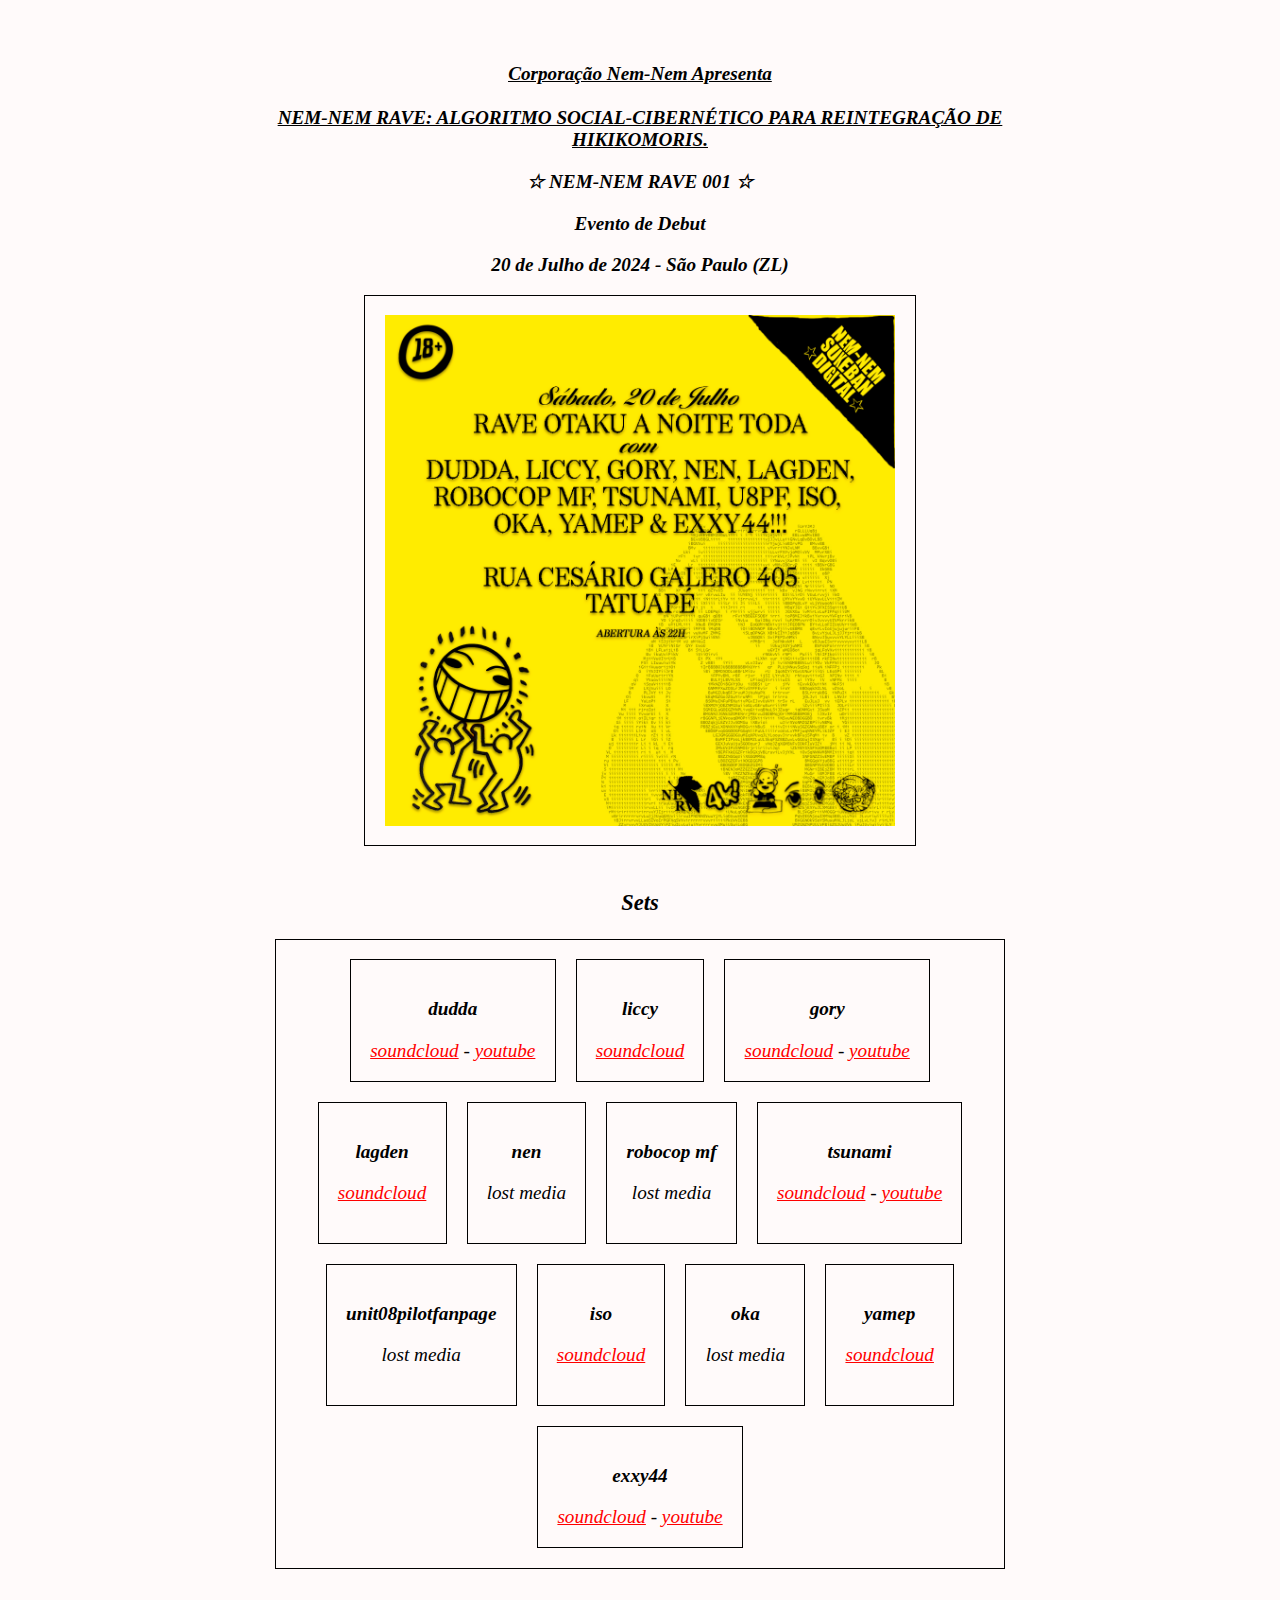
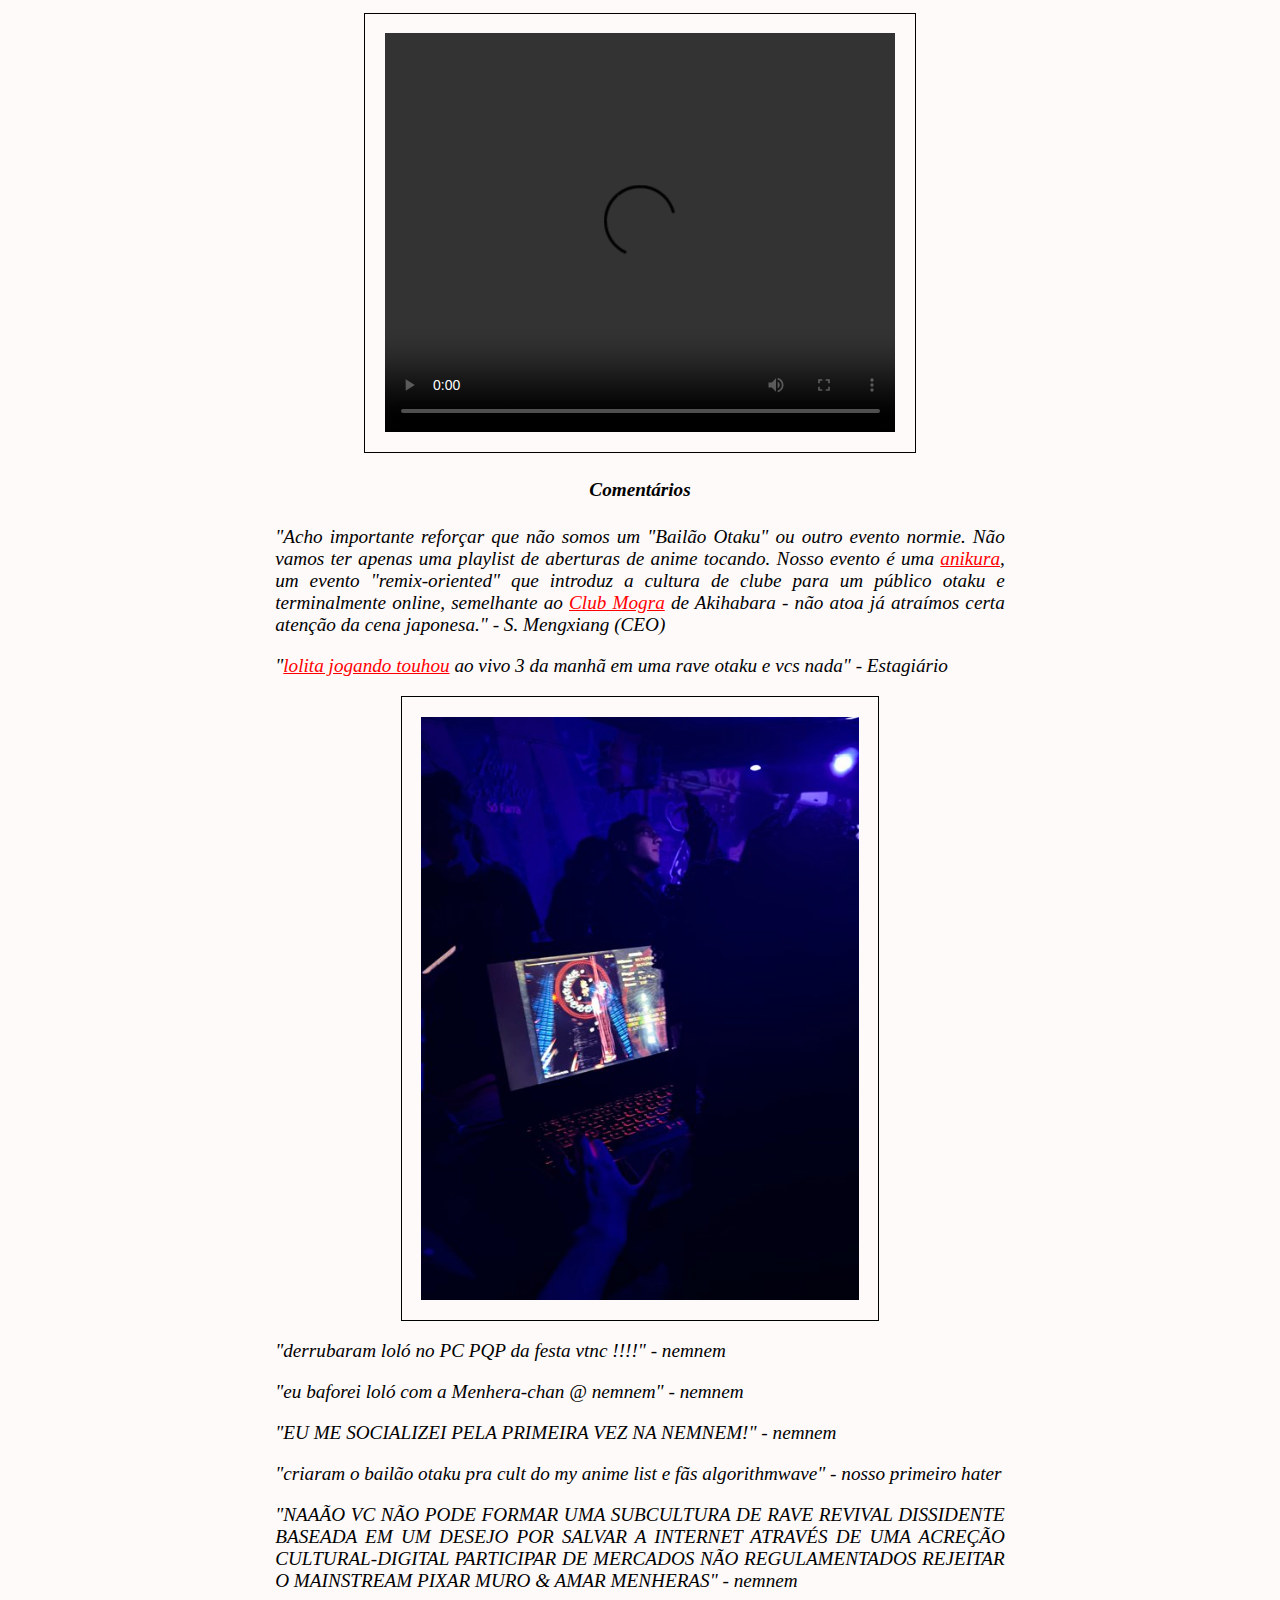
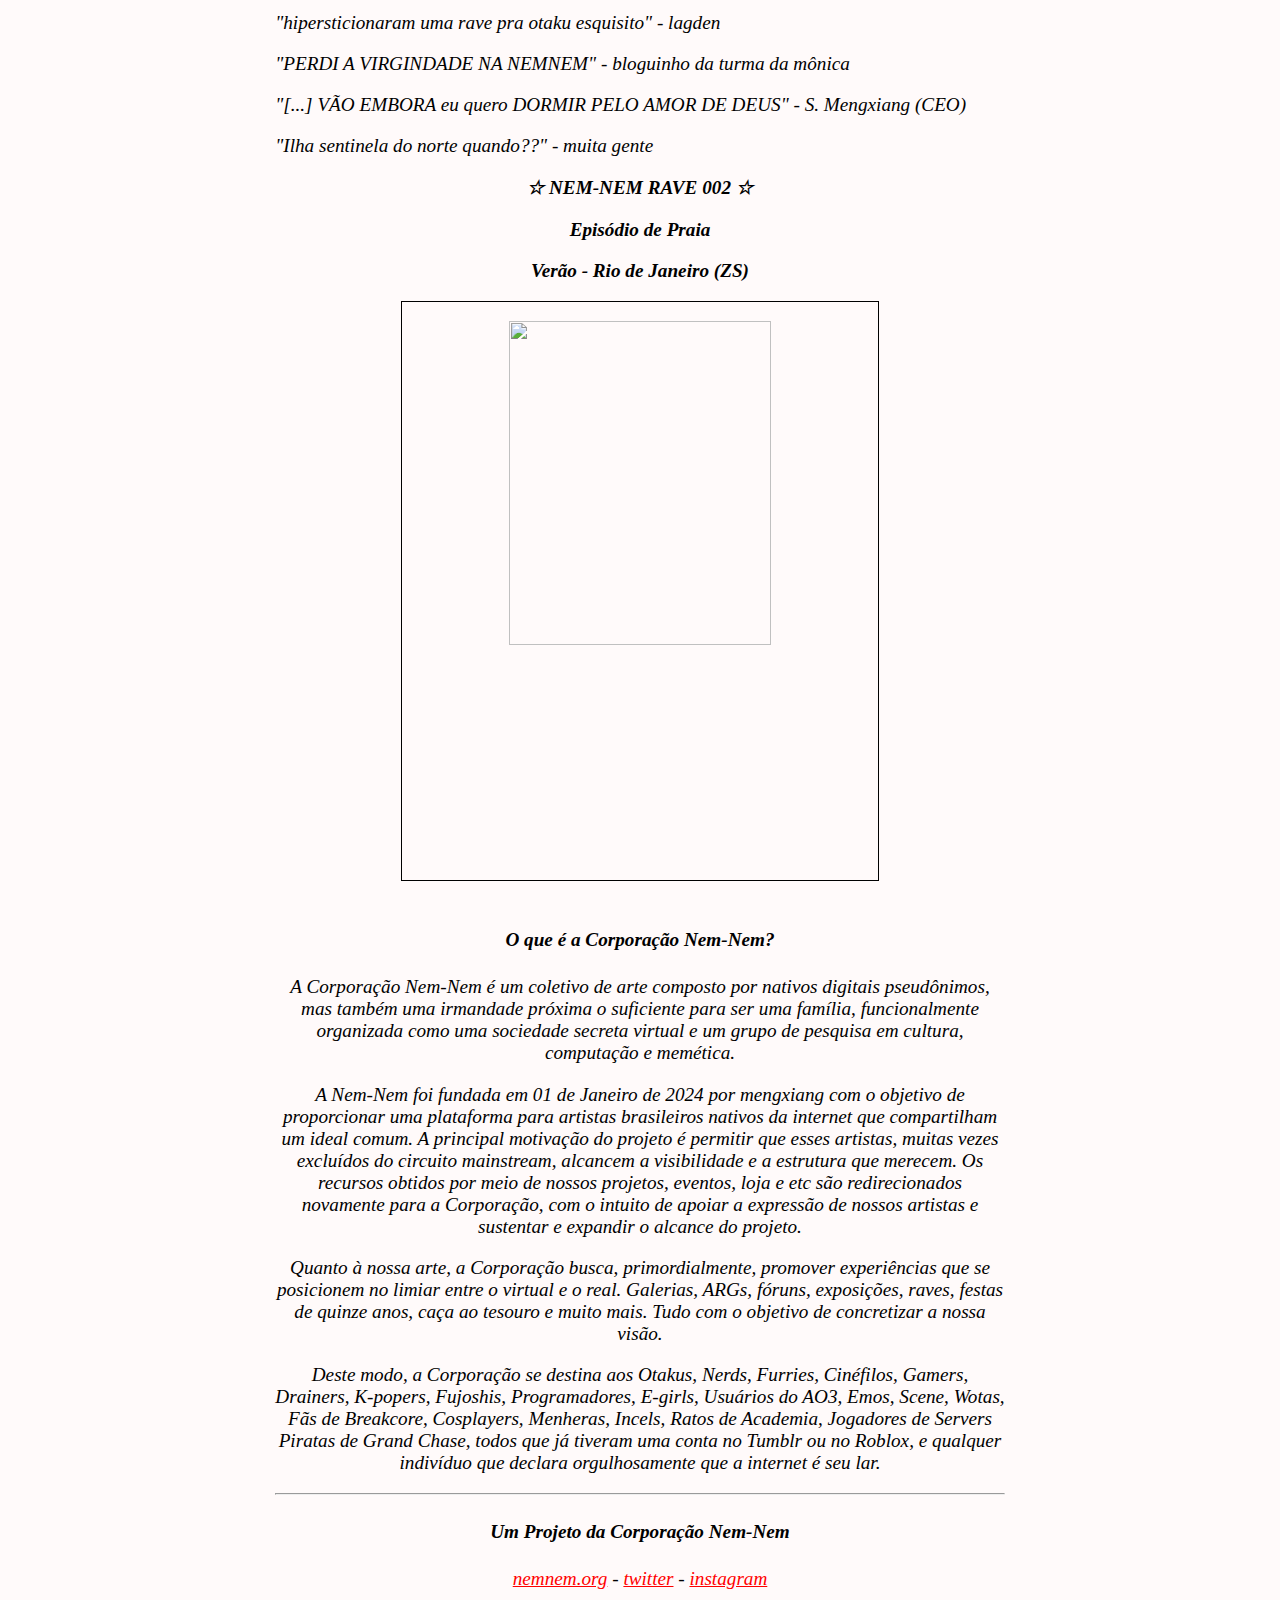
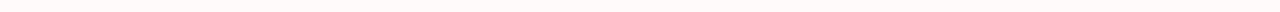
==== rave/index.html @ 444f3736 "1" ====
<head>
  
<title>Nem-Nem</title>
<meta charset="utf-8" />
<meta name="viewport" content="width=device-width,initial-scale=1.0,shrink-to-fit=no">
<meta name="title" content="Nem-Nem">
<meta name="keyword" content="rave, soundcloud, gabber, jersey club, funk, festa, otaku, brasil">
<meta name="description" content="✿ ALGORITMO SOCIAL-CIBERNÉTICO PARA REINTEGRAÇÃO DE HIKIKOMORIS.">
<link rel="canonical" href="http://nemnem.org" />

<link rel="icon" type="image/png" sizes="32x32" href="/favicon-32x32.png">
<link rel="icon" type="image/png" sizes="16x16" href="/favicon-16x16.png">

<meta name="twitter:card" content="summary">
<meta name="twitter:site" content="@nemnem_rave">
<meta name="twitter:title" content="Nem-Nem">
<meta name="twitter:description" content="✿ ALGORITMO SOCIAL-CIBERNÉTICO PARA REINTEGRAÇÃO DE HIKIKOMORIS.">
<meta name="twitter:image" content="http://nemnem.org/ZzmJoFf5.jpg">

<meta property="og:image" content="http://nemnem.org/ZzmJoFf5.jpg" />
  
<style>
  img, video{
    display: block;
    margin-left: auto;
    margin-right: auto;width:70%;
    border: 1px solid black;
    padding:1em;
    transition: transform 0.3s ease, box-shadow 0.3s ease;
  }

  div{
    border: 1px solid black;
    padding:1em;
  }

  img:hover, video:hover {
      transform: translateY(-10px);
      box-shadow: 0 10px 20px rgba(0, 0, 0, 0.3);
  }

  body {
      background-color:snow;
      color:black;
      font-size:1.2em;
      font-family: serif;
      font-style: italic;
      margin: 2em;
      text-align: center;
      max-width:38em;
      margin-left:4em;
      margin: 0 auto;

  }
  
  a{color:red;}
  a:visited{color:red;}
</style>
      
</head>
<body>
<br><br>
<p><strong><u><a href="nemnem.org" style="color: black;">Corporação Nem-Nem</a> Apresenta<br><br>NEM-NEM RAVE: ALGORITMO SOCIAL-CIBERNÉTICO PARA REINTEGRAÇÃO DE HIKIKOMORIS.</u></strong></p>
<p><strong>☆ NEM-NEM RAVE 001 ☆</strong></p>
<p><strong>Evento de Debut</strong></p>
<p><strong>20 de Julho de 2024 - São Paulo (ZL)</strong></p>

<a href="https://nemnem.neocities.org" target="_blank"><img src="nemnem01.png"></a></a>
<br>
<h3>Sets</h3>

<div style="display: flex; flex-wrap: wrap; gap: 20px; justify-content: center;">
    <div>
        <p><strong>dudda</strong></p>
        <a href="https://soundcloud.com/nemnem_sukeban/dudda-nem-nem-01?in=nemnem_sukeban/sets/nem-nem-rave-01-20-07-2024">soundcloud</a> - <a href="https://www.youtube.com/watch?v=a_ojVTGZjTI&pp=ygULbmVtbmVtIHJhdmU%3D">youtube</a>
    </div>
    <div>
        <p><strong>liccy</strong></p>
        <a href="https://soundcloud.com/nemnem_sukeban/liccy-nem-nem-rave-01?utm_source=clipboard&utm_medium=text&utm_campaign=social_sharing">soundcloud</a>
    </div>
    <div>
        <p><strong>gory</strong></p>
        <a href="https://soundcloud.com/goregoregory/goregoregory-nem-nem-rave-01-20-07-2024?in=nemnem_sukeban/sets/nem-nem-rave-01-20-07-2024&utm_source=clipboard&utm_medium=text&utm_campaign=social_sharing">soundcloud</a> - <a href="https://youtu.be/vZtUfgenGCU?si=kc2omGyXg2yMu1VX">youtube</a>
    </div>
    <div>
        <p><strong>lagden</strong></p>
        <a href="https://soundcloud.com/atamano/lagden-nem-nem-rave-01-20-07-2024?utm_source=clipboard&utm_medium=text&utm_campaign=social_sharing">soundcloud</a>
    </div>
    <div>
        <p><strong>nen</strong></p>
        <p>lost media</p>
    </div>
    <div>
      <p><strong>robocop mf</strong></p>
      <p>lost media</p>
  </div>
    <div>
        <p><strong>tsunami</strong></p>
        <a href="https://soundcloud.com/tsunamigabs/nemnem?utm_source=clipboard&utm_medium=text&utm_campaign=social_sharing">soundcloud</a> - <a href="https://www.youtube.com/watch?v=NUBtjYjhqUc">youtube</a>
    </div>
    <div>
        <p><strong>unit08pilotfanpage</strong></p>
        <p>lost media</p>
    </div>
    <div>
        <p><strong>iso</strong></p>
        <a href="https://soundcloud.com/nemnem_sukeban/iso-nem-nem-rave-01-20-07-2024?utm_source=clipboard&utm_medium=text&utm_campaign=social_sharing">soundcloud</a>
    </div>
    <div>
        <p><strong>oka</strong></p>
        <p>lost media</p>
    </div>
    <div>
        <p><strong>yamep</strong></p>
        <a href="https://soundcloud.com/yamep/nem-nem-rave01-yamep-mix?utm_source=clipboard&utm_medium=text&utm_campaign=social_sharing">soundcloud</a>
    </div>
    <div>
        <p><strong>exxy44</strong></p>
        <a href="https://soundcloud.com/nemnem_sukeban/exxy44-nem-nem-rave-01?utm_source=clipboard&utm_medium=text&utm_campaign=social_sharing">soundcloud</a> - <a href="https://youtu.be/xacLNhO9C4Y?si=zU6FP_CUySjDlMBw">youtube</a>
    </div>
</div>
<br><br>
<video width="500px" 
        height="400px" 
        controls="controls">
    <source src="nemnem01.mp4"
            type="video/mp4" />
</video>


<h4>Comentários</h4>
<p style="text-align: justify;">"Acho importante reforçar que não somos um "Bailão Otaku" ou outro evento normie. Não vamos ter apenas uma playlist de aberturas de anime tocando. Nosso evento é uma <a href="https://anisongparty.wordpress.com/2018/03/05/anikura101/">anikura</a>, um evento "remix-oriented" que introduz a cultura de clube para um público otaku e terminalmente online, semelhante ao <a href="https://www.google.com/url?sa=t&rct=j&q=&esrc=s&source=web&cd=&cad=rja&uact=8&ved=2ahUKEwi9nZPcqrmJAxWpLbkGHawZJnkQFnoECAoQAQ&url=https%3A%2F%2Fen.wikipedia.org%2Fwiki%2FMogra_(nightclub)&usg=AOvVaw2wB2vwLcj2rxjFHd0nXLVo&opi=89978449">Club Mogra</a> de Akihabara - não atoa já atraímos certa atenção da cena japonesa." - S. Mengxiang (CEO)</p>
<p style="text-align: justify;">"<a href="https://t.co/B3SD3F2FDl">lolita jogando touhou</a> ao vivo 3 da manhã em uma rave otaku e vcs nada" - Estagiário</p>
<img style="width:60%"  src="lolita.jpg">
<p style="text-align: justify;">"derrubaram loló no PC PQP da festa vtnc !!!!" - nemnem</p>
<p style="text-align: justify;">"eu baforei loló com a Menhera-chan @ nemnem" - nemnem</p>
<p style="text-align: justify;">"EU ME SOCIALIZEI PELA PRIMEIRA VEZ NA NEMNEM!" - nemnem</p>
<p style="text-align: justify;">"criaram o bailão otaku pra cult do my anime list e fãs algorithmwave" - nosso primeiro hater</p>
<p style="text-align: justify;">"NAAÃO VC NÃO PODE FORMAR UMA SUBCULTURA DE RAVE REVIVAL DISSIDENTE BASEADA EM UM DESEJO POR SALVAR A INTERNET ATRAVÉS DE UMA ACREÇÃO CULTURAL-DIGITAL PARTICIPAR DE MERCADOS NÃO REGULAMENTADOS REJEITAR O MAINSTREAM PIXAR MURO & AMAR MENHERAS" - nemnem</p>
<p style="text-align: justify;">"hipersticionaram uma rave pra otaku esquisito" - lagden</p>
<p style="text-align: justify;">"PERDI A VIRGINDADE NA NEMNEM" - bloguinho da turma da mônica</p>
<p style="text-align: justify;">"[...] VÃO EMBORA eu quero DORMIR PELO AMOR DE DEUS" - S. Mengxiang (CEO)</p>
<p style="text-align: justify;">"Ilha sentinela do norte quando??" - muita gente</p>
<p><strong>☆ NEM-NEM RAVE 002 ☆</strong></p>
<p><strong>Episódio de Praia</strong></p>
<p><strong>Verão - Rio de Janeiro (ZS)</strong></p>
<img style="width:60%" src="nemnem02conc.gif">
<br>
	  <h4>O que é a Corporação Nem-Nem?</h4>
<p>A Corporação Nem-Nem é um coletivo de arte composto por nativos digitais pseudônimos, mas também uma irmandade próxima o suficiente para ser uma família, funcionalmente organizada como uma sociedade secreta virtual e um grupo de pesquisa em cultura, computação e memética.
</p>
<p>A Nem-Nem foi fundada em 01 de Janeiro de 2024 por mengxiang com o objetivo de proporcionar uma plataforma para artistas brasileiros nativos da internet que compartilham um ideal comum. A principal motivação do projeto é permitir que esses artistas, muitas vezes excluídos do circuito mainstream, alcancem a visibilidade e a estrutura que merecem. Os recursos obtidos por meio de nossos projetos, eventos, loja e etc são redirecionados novamente para a Corporação, com o intuito de apoiar a expressão de nossos artistas e sustentar e expandir o alcance do projeto.
</p>
<p>Quanto à nossa arte, a Corporação busca, primordialmente, promover experiências que se posicionem no limiar entre o virtual e o real. Galerias, ARGs, fóruns, exposições, raves, festas de quinze anos, caça ao tesouro e muito mais. Tudo com o objetivo de concretizar a nossa visão.
</p>
<p>Deste modo, a Corporação se destina aos Otakus, Nerds, Furries, Cinéfilos, Gamers, Drainers, K-popers, Fujoshis, Programadores, E-girls, Usuários do AO3, Emos, Scene, Wotas, Fãs de Breakcore, Cosplayers, Menheras, Incels, Ratos de Academia, Jogadores de Servers Piratas de Grand Chase, todos que já tiveram uma conta no Tumblr ou no Roblox, e qualquer indivíduo que declara orgulhosamente que a internet é seu lar.
</p>
<hr>
<h4>Um Projeto da Corporação Nem-Nem</h4>
    <a href="https://nemnem.org">nemnem.org</a> - <a href="https://twitter.com/nemnemcorp">twitter</a> - <a href="https://instagram.com/nemnem.rave">instagram</a>
<br><br>
</body>
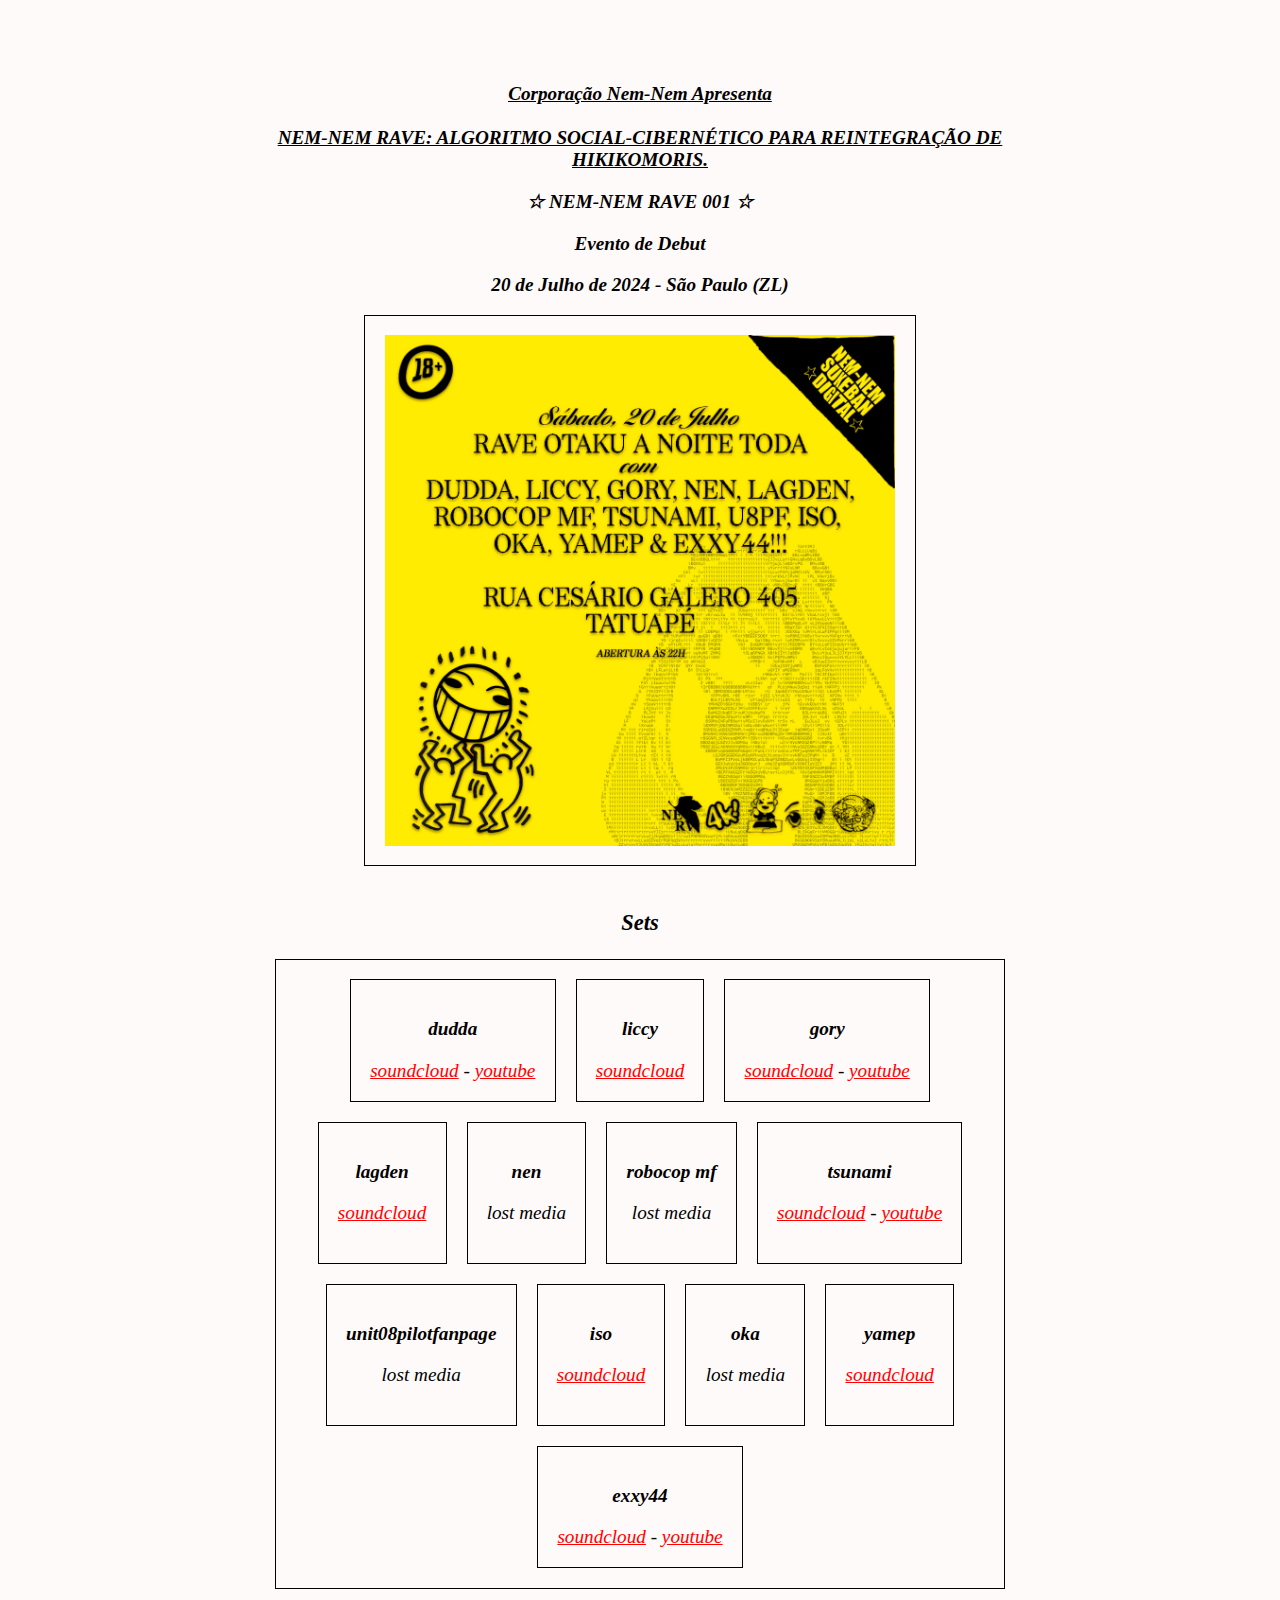
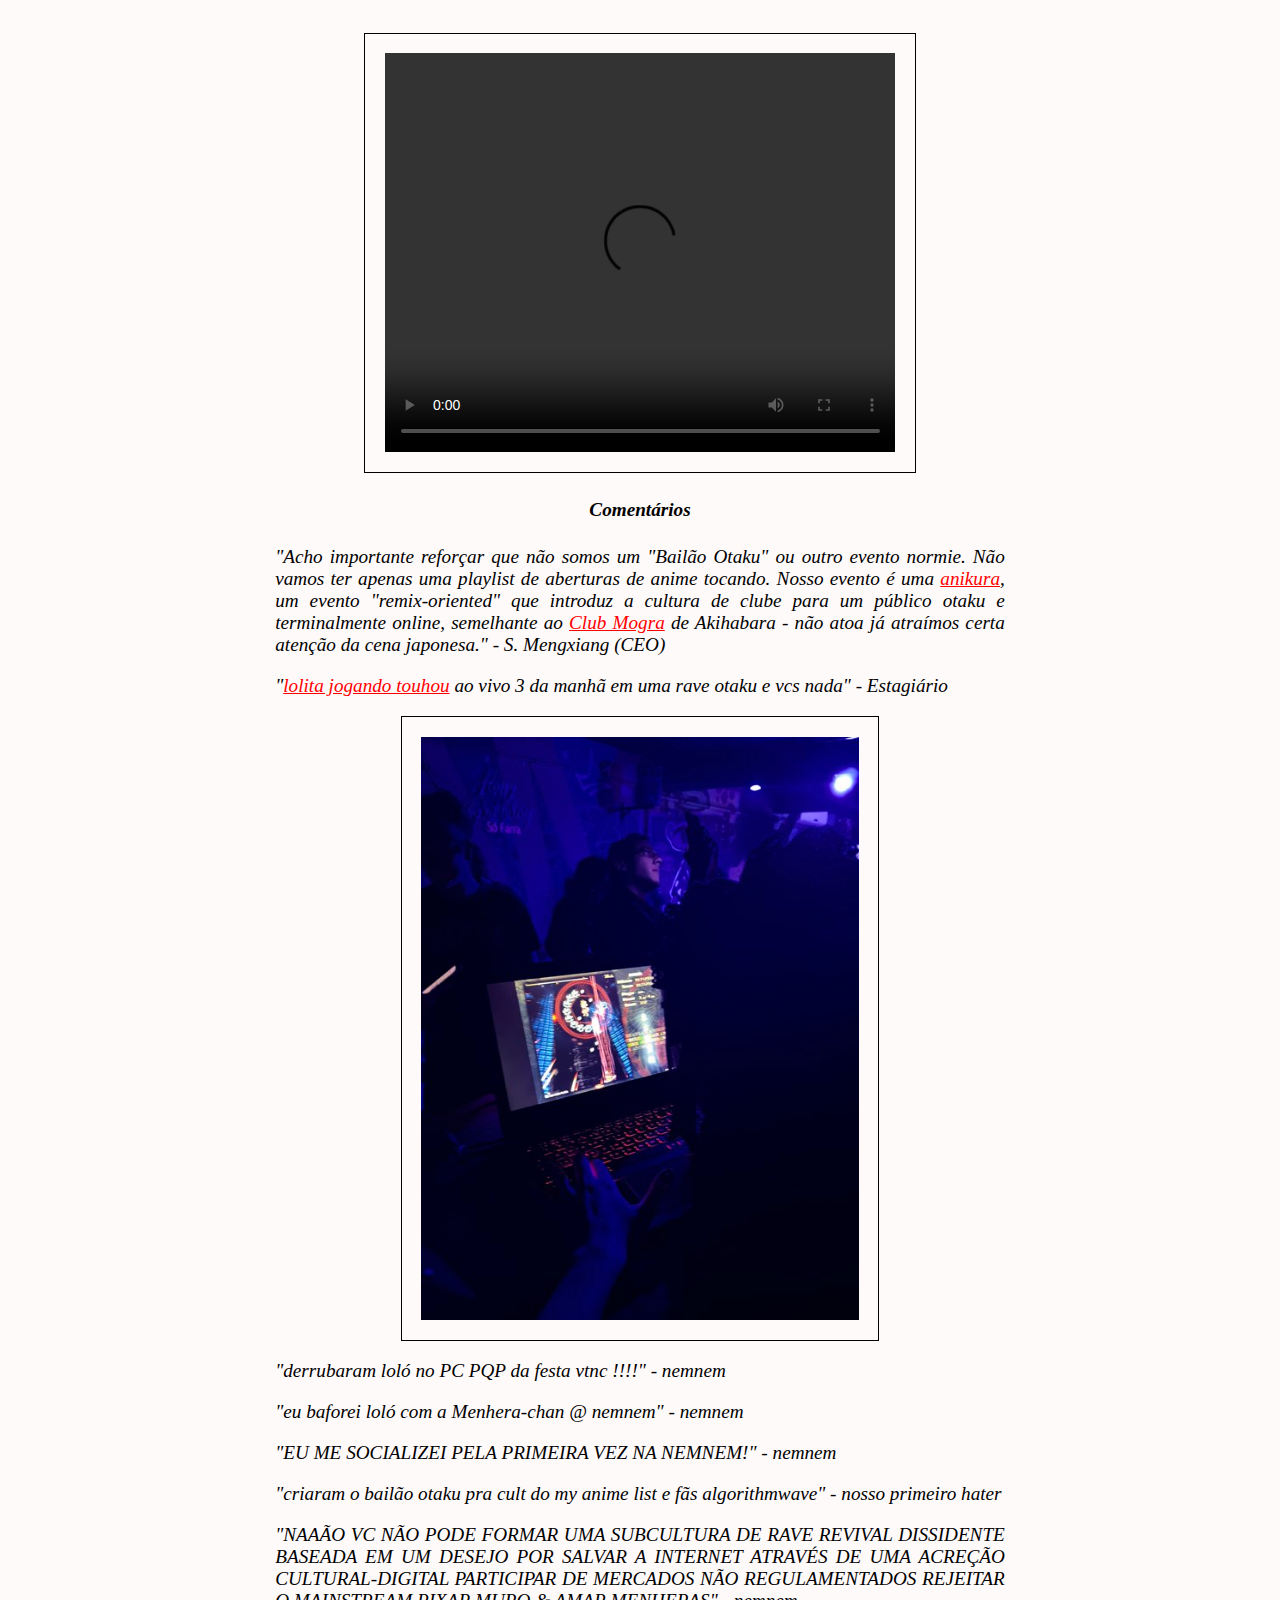
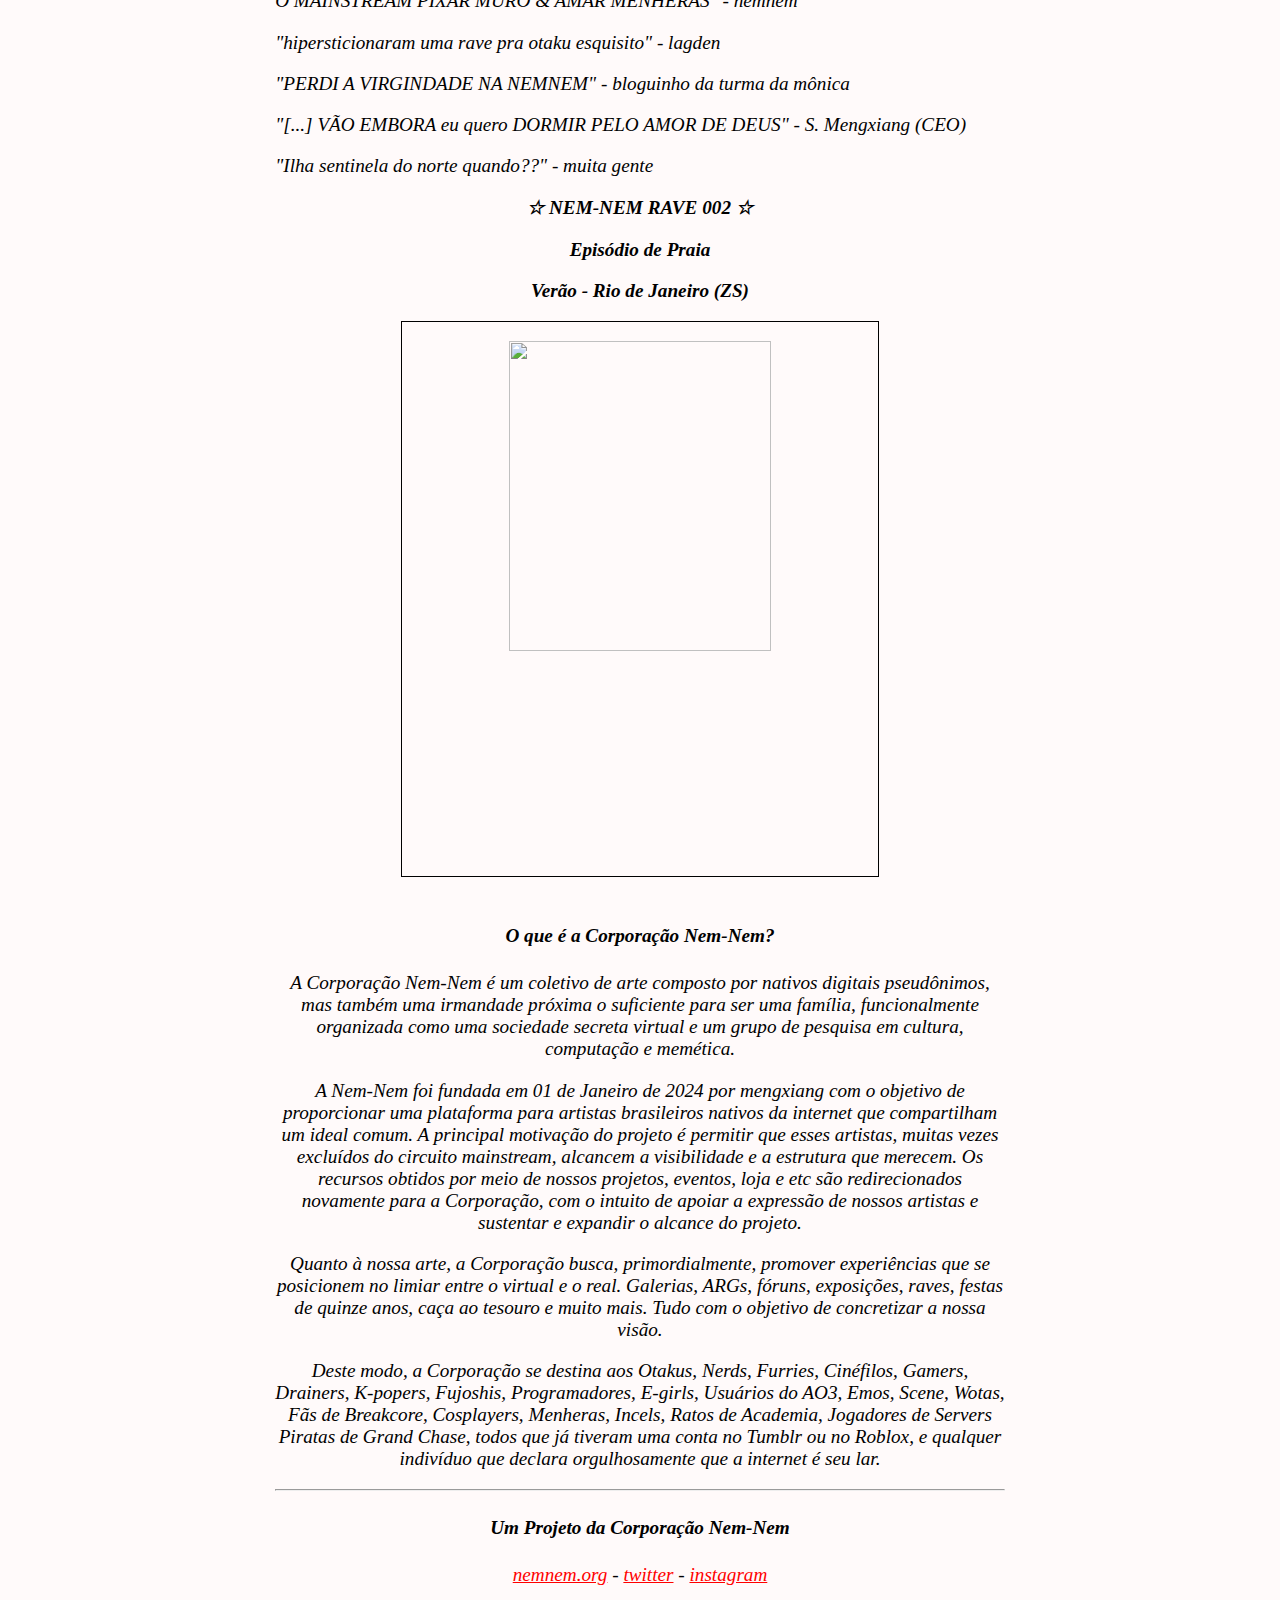
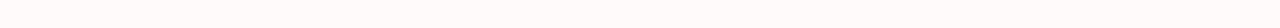
==== commit c8d2b5e3: "." ====
--- a/rave/index.html
+++ b/rave/index.html
@@ -50,6 +50,7 @@
       max-width:38em;
       margin-left:4em;
       margin: 0 auto;
+      padding: 20px;
 
   }
   
